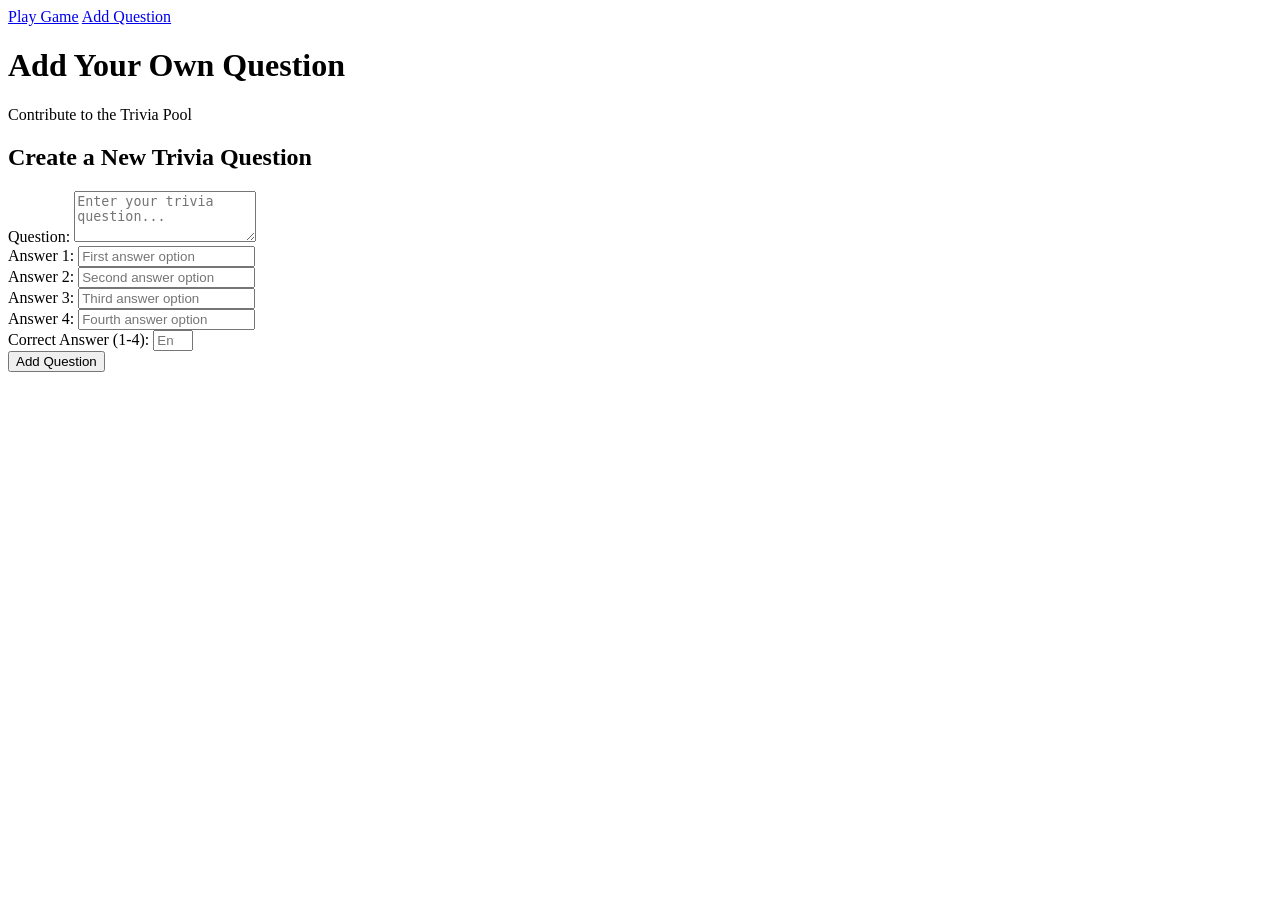
==== add-question.html @ fac977e8 "Create separate add question page" ====
<!DOCTYPE html>
<html lang="en">
<head>
    <meta charset="UTF-8">
    <meta name="viewport" content="width=device-width, initial-scale=1.0">
    <title>Add Question - League of Legends Trivia</title>
    <link rel="stylesheet" href="styles.css">
</head>
<body>
    <nav class="navbar">
        <div class="nav-container">
            <a href="index.html" class="nav-link">Play Game</a>
            <a href="add-question.html" class="nav-link active">Add Question</a>
        </div>
    </nav>

    <div class="container">
        <header>
            <h1>Add Your Own Question</h1>
            <p class="subtitle">Contribute to the Trivia Pool</p>
        </header>

        <div id="add-question-section">
            <h2>Create a New Trivia Question</h2>
            <form id="add-question-form">
                <div class="form-group">
                    <label for="new-question">Question:</label>
                    <textarea id="new-question" rows="3" required placeholder="Enter your trivia question..."></textarea>
                </div>

                <div class="form-group">
                    <label for="answer1">Answer 1:</label>
                    <input type="text" id="answer1" required placeholder="First answer option">
                </div>

                <div class="form-group">
                    <label for="answer2">Answer 2:</label>
                    <input type="text" id="answer2" required placeholder="Second answer option">
                </div>

                <div class="form-group">
                    <label for="answer3">Answer 3:</label>
                    <input type="text" id="answer3" required placeholder="Third answer option">
                </div>

                <div class="form-group">
                    <label for="answer4">Answer 4:</label>
                    <input type="text" id="answer4" required placeholder="Fourth answer option">
                </div>

                <div class="form-group">
                    <label for="correct-answer">Correct Answer (1-4):</label>
                    <input type="number" id="correct-answer" min="1" max="4" required placeholder="Enter 1, 2, 3, or 4">
                </div>

                <button type="submit" class="btn-primary">Add Question</button>
            </form>
            <p id="form-message" style="text-align: center; margin-top: 20px; color: #c8aa6e;"></p>
        </div>
    </div>

    <script src="add-question.js"></script>
</body>
</html>
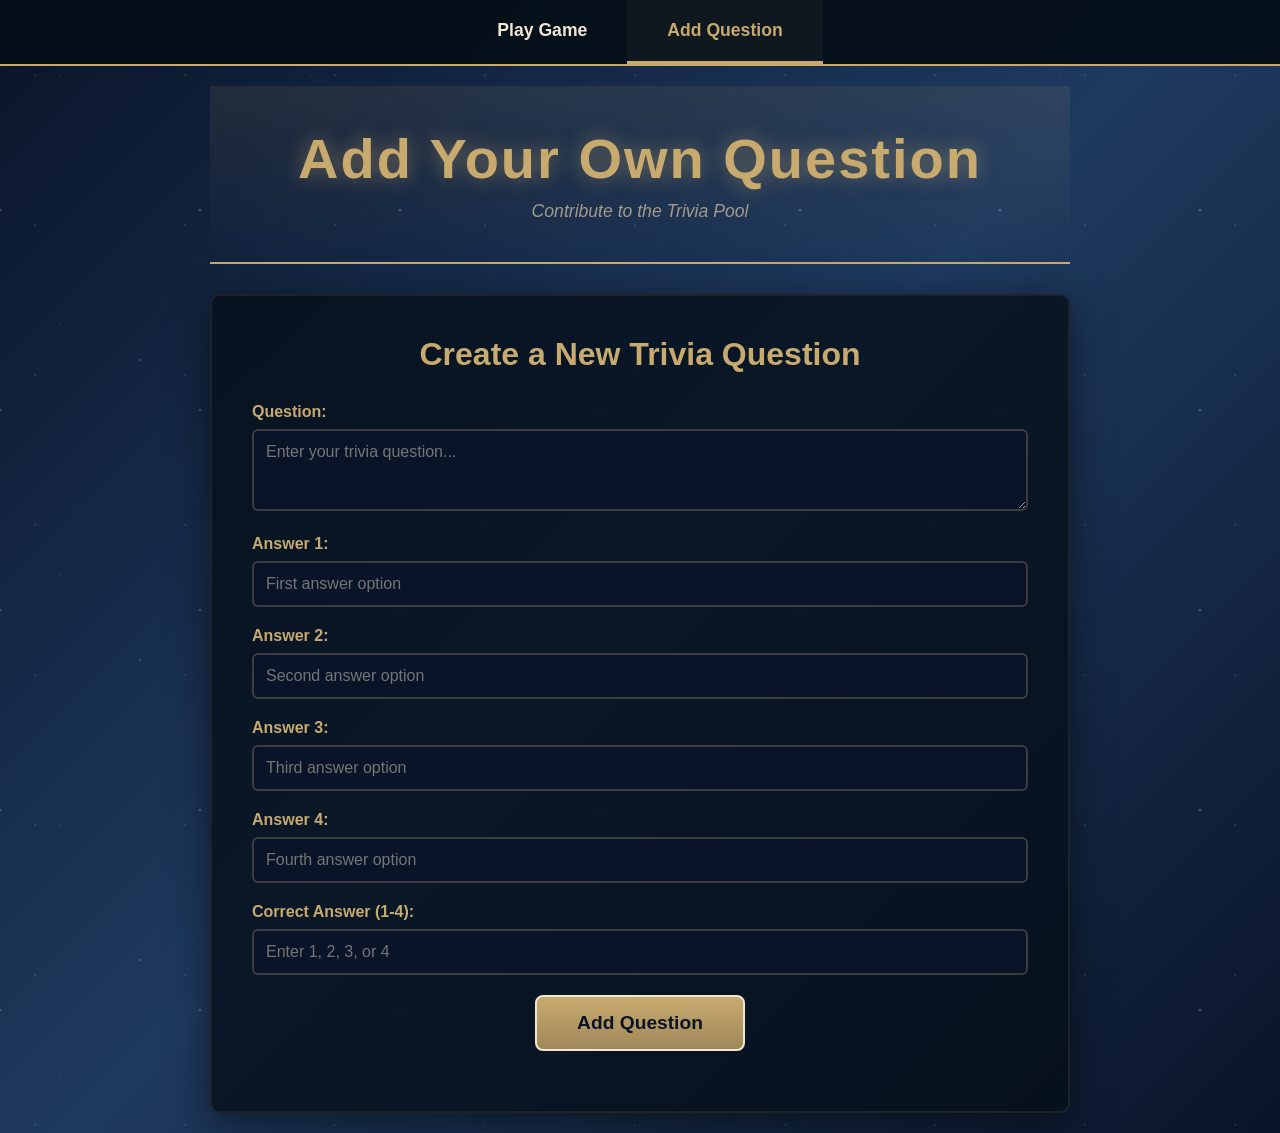
==== commit dc35aad7: "Updated/Added adding questions Created the question.js for add-question.html, also fixed correct src" ====
--- a/add-question.html
+++ b/add-question.html
@@ -59,6 +59,6 @@
         </div>
     </div>
 
-    <script src="add-question.js"></script>
+    <script src="question.js"></script>
 </body>
 </html>
--- a/styles.css
+++ b/styles.css
@@ -0,0 +1,353 @@
+* {
+    margin: 0;
+    padding: 0;
+    box-sizing: border-box;
+}
+
+body {
+    font-family: 'Arial', sans-serif;
+    background: linear-gradient(135deg, #0a1428 0%, #1e3a5f 50%, #0a1428 100%);
+    color: #f0e6d2;
+    min-height: 100vh;
+    position: relative;
+    overflow-x: hidden;
+}
+
+body::before {
+    content: '';
+    position: fixed;
+    width: 200%;
+    height: 200%;
+    top: -50%;
+    left: -50%;
+    background-image: 
+        radial-gradient(2px 2px at 20% 30%, rgba(255, 255, 255, 0.3), transparent),
+        radial-gradient(2px 2px at 60% 70%, rgba(255, 255, 255, 0.2), transparent),
+        radial-gradient(1px 1px at 50% 50%, rgba(255, 255, 255, 0.3), transparent),
+        radial-gradient(1px 1px at 80% 10%, rgba(255, 255, 255, 0.2), transparent);
+    background-size: 200px 200px, 300px 300px, 150px 150px, 250px 250px;
+    animation: stars 60s linear infinite;
+    z-index: -1;
+}
+
+@keyframes stars {
+    from { transform: rotate(0deg); }
+    to { transform: rotate(360deg); }
+}
+
+.navbar {
+    background: rgba(5, 15, 25, 0.95);
+    border-bottom: 2px solid #c8aa6e;
+    padding: 0;
+    position: sticky;
+    top: 0;
+    z-index: 1000;
+    backdrop-filter: blur(10px);
+}
+
+.nav-container {
+    max-width: 900px;
+    margin: 0 auto;
+    display: flex;
+    justify-content: center;
+    gap: 0;
+}
+
+.nav-link {
+    color: #f0e6d2;
+    text-decoration: none;
+    padding: 20px 40px;
+    font-size: 1.1rem;
+    font-weight: bold;
+    transition: all 0.3s ease;
+    border-bottom: 3px solid transparent;
+    display: inline-block;
+}
+
+.nav-link:hover {
+    background: rgba(200, 170, 110, 0.1);
+    color: #c8aa6e;
+}
+
+.nav-link.active {
+    color: #c8aa6e;
+    border-bottom-color: #c8aa6e;
+    background: rgba(200, 170, 110, 0.05);
+}
+
+.container {
+    max-width: 900px;
+    margin: 0 auto;
+    padding: 20px;
+}
+
+header {
+    text-align: center;
+    padding: 40px 20px;
+    background: linear-gradient(180deg, rgba(200, 170, 110, 0.1) 0%, transparent 100%);
+    border-bottom: 2px solid #c8aa6e;
+    margin-bottom: 30px;
+}
+
+h1 {
+    font-size: 3rem;
+    color: #c8aa6e;
+    text-shadow: 0 0 20px rgba(200, 170, 110, 0.5);
+    margin-bottom: 10px;
+    letter-spacing: 2px;
+}
+
+.subtitle {
+    color: #a09b8c;
+    font-size: 1.1rem;
+    font-style: italic;
+}
+
+h2 {
+    color: #c8aa6e;
+    font-size: 1.8rem;
+    margin-bottom: 20px;
+}
+
+#game-container {
+    background: rgba(5, 15, 25, 0.8);
+    border: 2px solid #1e2328;
+    border-radius: 10px;
+    padding: 40px;
+    box-shadow: 0 10px 40px rgba(0, 0, 0, 0.5);
+    backdrop-filter: blur(10px);
+    margin-bottom: 40px;
+}
+
+#start-screen {
+    text-align: center;
+}
+
+#start-screen p {
+    font-size: 1.2rem;
+    margin-bottom: 30px;
+    color: #a09b8c;
+}
+
+.progress-bar {
+    width: 100%;
+    height: 8px;
+    background: #1e2328;
+    border-radius: 10px;
+    margin-bottom: 30px;
+    overflow: hidden;
+}
+
+.progress-fill {
+    height: 100%;
+    background: linear-gradient(90deg, #c8aa6e 0%, #f0e6d2 100%);
+    width: 0%;
+    transition: width 0.3s ease;
+}
+
+.question-counter {
+    text-align: center;
+    color: #c8aa6e;
+    font-size: 1.1rem;
+    margin-bottom: 20px;
+    font-weight: bold;
+}
+
+#question-text {
+    font-size: 1.5rem;
+    color: #f0e6d2;
+    margin-bottom: 30px;
+    line-height: 1.6;
+    text-align: center;
+    min-height: 60px;
+}
+
+.answers-grid {
+    display: grid;
+    grid-template-columns: 1fr;
+    gap: 15px;
+    margin-bottom: 30px;
+}
+
+.answer-btn {
+    background: linear-gradient(180deg, #1e2328 0%, #0a1428 100%);
+    border: 2px solid #3c3c41;
+    color: #f0e6d2;
+    padding: 20px;
+    font-size: 1.1rem;
+    border-radius: 8px;
+    cursor: pointer;
+    transition: all 0.3s ease;
+    text-align: left;
+}
+
+.answer-btn:hover {
+    background: linear-gradient(180deg, #2a3038 0%, #1a2838 100%);
+    border-color: #c8aa6e;
+    transform: translateY(-2px);
+    box-shadow: 0 5px 15px rgba(200, 170, 110, 0.3);
+}
+
+.answer-btn.selected {
+    background: linear-gradient(180deg, #c8aa6e 0%, #a0885a 100%);
+    border-color: #f0e6d2;
+    color: #0a1428;
+    font-weight: bold;
+}
+
+.answer-btn.correct {
+    background: linear-gradient(180deg, #0ac46e 0%, #088a50 100%);
+    border-color: #0fff95;
+    color: #ffffff;
+}
+
+.answer-btn.incorrect {
+    background: linear-gradient(180deg, #c44a4a 0%, #8a2020 100%);
+    border-color: #ff5555;
+    color: #ffffff;
+}
+
+.btn-primary {
+    background: linear-gradient(180deg, #c8aa6e 0%, #a0885a 100%);
+    border: 2px solid #f0e6d2;
+    color: #0a1428;
+    padding: 15px 40px;
+    font-size: 1.2rem;
+    font-weight: bold;
+    border-radius: 8px;
+    cursor: pointer;
+    transition: all 0.3s ease;
+    display: block;
+    margin: 0 auto;
+}
+
+.btn-primary:hover {
+    background: linear-gradient(180deg, #f0e6d2 0%, #c8aa6e 100%);
+    transform: scale(1.05);
+    box-shadow: 0 5px 20px rgba(200, 170, 110, 0.5);
+}
+
+#results-screen {
+    text-align: center;
+}
+
+.score-display {
+    font-size: 4rem;
+    color: #c8aa6e;
+    margin: 30px 0;
+    text-shadow: 0 0 30px rgba(200, 170, 110, 0.6);
+}
+
+.score-message {
+    font-size: 1.5rem;
+    color: #f0e6d2;
+    margin-bottom: 30px;
+}
+
+#add-question-section {
+    background: rgba(5, 15, 25, 0.8);
+    border: 2px solid #1e2328;
+    border-radius: 10px;
+    padding: 40px;
+    box-shadow: 0 10px 40px rgba(0, 0, 0, 0.5);
+}
+
+#add-question-section h2 {
+    color: #c8aa6e;
+    text-align: center;
+    margin-bottom: 30px;
+    font-size: 2rem;
+}
+
+.form-group {
+    margin-bottom: 20px;
+}
+
+label {
+    display: block;
+    color: #c8aa6e;
+    margin-bottom: 8px;
+    font-weight: bold;
+}
+
+input[type="text"],
+input[type="number"],
+textarea {
+    width: 100%;
+    padding: 12px;
+    background: #0a1428;
+    border: 2px solid #3c3c41;
+    border-radius: 6px;
+    color: #f0e6d2;
+    font-size: 1rem;
+    font-family: 'Arial', sans-serif;
+}
+
+input[type="text"]:focus,
+input[type="number"]:focus,
+textarea:focus {
+    outline: none;
+    border-color: #c8aa6e;
+    box-shadow: 0 0 10px rgba(200, 170, 110, 0.3);
+}
+
+textarea {
+    resize: vertical;
+}
+
+@media (min-width: 768px) {
+    .answers-grid {
+        grid-template-columns: 1fr 1fr;
+    }
+
+    h1 {
+        font-size: 3.5rem;
+    }
+}
+
+@media (max-width: 600px) {
+    h1 {
+        font-size: 2rem;
+    }
+
+    .subtitle {
+        font-size: 0.9rem;
+    }
+
+    #game-container,
+    #add-question-section {
+        padding: 20px;
+    }
+
+    #question-text {
+        font-size: 1.2rem;
+    }
+
+    .answer-btn {
+        padding: 15px;
+        font-size: 1rem;
+    }
+
+    .score-display {
+        font-size: 3rem;
+    }
+
+    .btn-primary {
+        padding: 12px 30px;
+        font-size: 1rem;
+    }
+}
+
+@media (max-width: 400px) {
+    .container {
+        padding: 10px;
+    }
+
+    header {
+        padding: 20px 10px;
+    }
+
+    h1 {
+        font-size: 1.5rem;
+    }
+}
